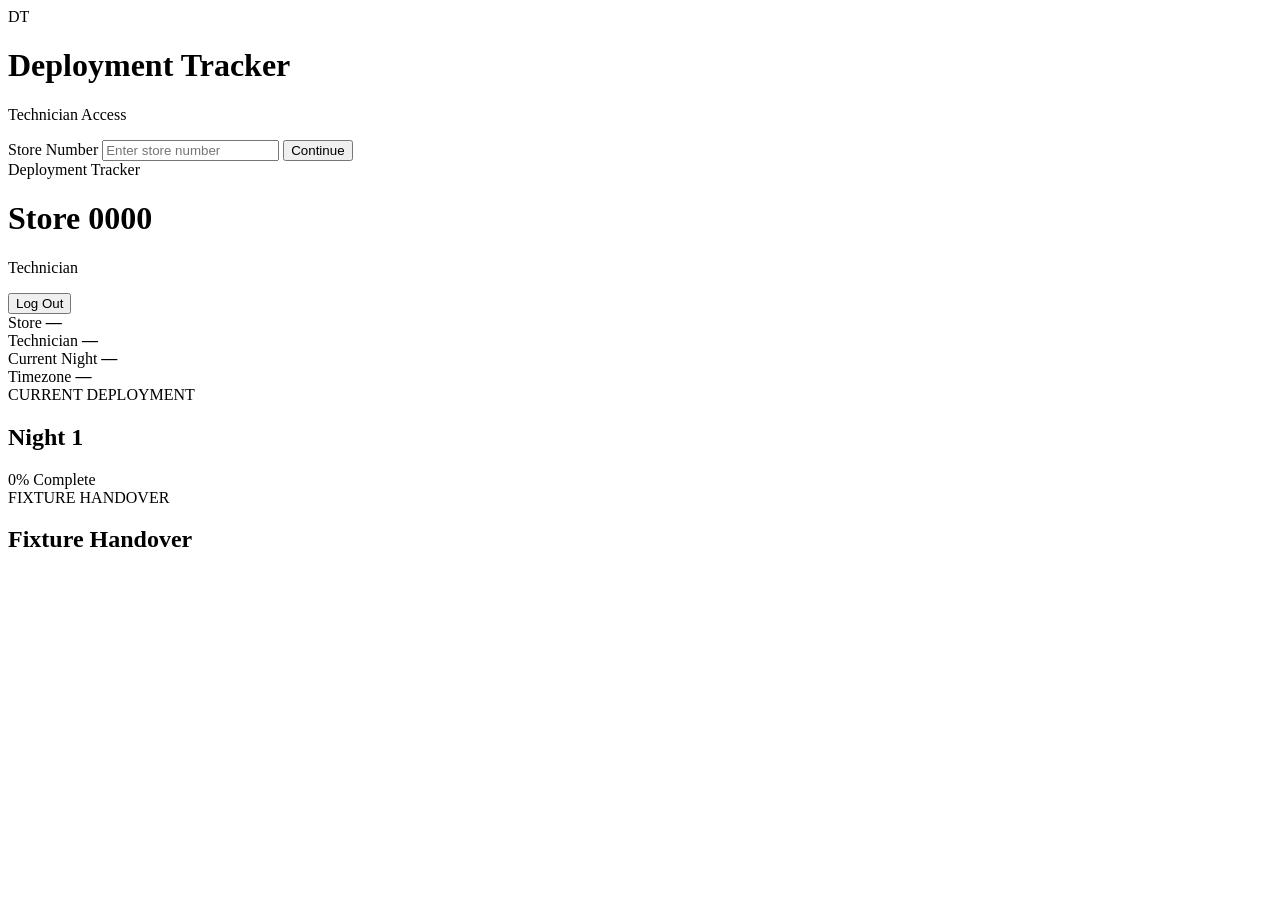
==== tech.html @ e43ecfd1 "Create tech.html" ====
<!DOCTYPE html>
<html lang="en">
<head>
    <meta charset="UTF-8">

    <meta
        name="viewport"
        content="width=device-width, initial-scale=1.0"
    >

    <title>Technician Deployment Tracker</title>

    <link
        rel="stylesheet"
        href="tech-style.css"
    >
</head>

<body>

    <!-- =====================================================
         TECHNICIAN LOGIN
         ===================================================== -->

    <div
        id="loginPage"
        class="page"
    >

        <div class="login-card">

            <div class="login-header">

                <div class="login-icon">
                    DT
                </div>

                <h1>
                    Deployment Tracker
                </h1>

                <p>
                    Technician Access
                </p>

            </div>

            <div class="login-form">

                <label for="storeNumberInput">
                    Store Number
                </label>

                <input
                    type="text"
                    id="storeNumberInput"
                    placeholder="Enter store number"
                    inputmode="numeric"
                    maxlength="4"
                >

                <button
                    type="button"
                    class="primary-button"
                    onclick="technicianLogin()"
                >
                    Continue
                </button>

                <div
                    id="loginMessage"
                    class="login-message"
                ></div>

            </div>

        </div>

    </div>


    <!-- =====================================================
         TECHNICIAN DASHBOARD
         ===================================================== -->

    <div
        id="technicianPage"
        class="page hidden"
    >

        <header class="tech-header">

            <div>

                <div class="header-label">
                    Deployment Tracker
                </div>

                <h1 id="techStoreNumber">
                    Store 0000
                </h1>

                <p id="techName">
                    Technician
                </p>

            </div>

            <button
                type="button"
                class="logout-button"
                onclick="technicianLogout()"
            >
                Log Out
            </button>

        </header>


        <main class="tech-content">

            <!-- =================================================
                 STORE INFORMATION
                 ================================================= -->

            <section class="info-card">

                <div class="info-row">

                    <div>
                        <span class="info-label">
                            Store
                        </span>

                        <strong id="storeInfoNumber">
                            —
                        </strong>
                    </div>

                    <div>
                        <span class="info-label">
                            Technician
                        </span>

                        <strong id="storeInfoTechnician">
                            —
                        </strong>
                    </div>

                </div>

                <div class="info-row">

                    <div>
                        <span class="info-label">
                            Current Night
                        </span>

                        <strong id="storeInfoNight">
                            —
                        </strong>
                    </div>

                    <div>
                        <span class="info-label">
                            Timezone
                        </span>

                        <strong id="storeInfoTimezone">
                            —
                        </strong>
                    </div>

                </div>

            </section>


            <!-- =================================================
                 CURRENT NIGHT SCOPE
                 ================================================= -->

            <section class="scope-card">

                <div class="section-header">

                    <div>

                        <span class="section-label">
                            CURRENT DEPLOYMENT
                        </span>

                        <h2 id="currentNightTitle">
                            Night 1
                        </h2>

                    </div>

                    <span
                        id="nightProgress"
                        class="progress-summary"
                    >
                        0% Complete
                    </span>

                </div>


                <div
                    id="scopeList"
                    class="technician-scope-list"
                >
                </div>

            </section>


            <!-- =================================================
                 FIXTURE HANDOVER
                 ================================================= -->

            <section class="handover-card">

                <div class="section-header">

                    <div>

                        <span class="section-label">
                            FIXTURE HANDOVER
                        </span>

                        <h2>
                            Fixture Handover
                        </h2>

                    </div>

                </div>

                <div
                    id="handoverContent"
                    class="handover-content"
                >
                </div>

            </section>


            <!-- =================================================
                 UPDATE MESSAGE
                 ================================================= -->

            <div
                id="technicianMessage"
                class="technician-message"
            ></div>

        </main>

    </div>


    <script src="tech-script.js"></script>

</body>
</html>
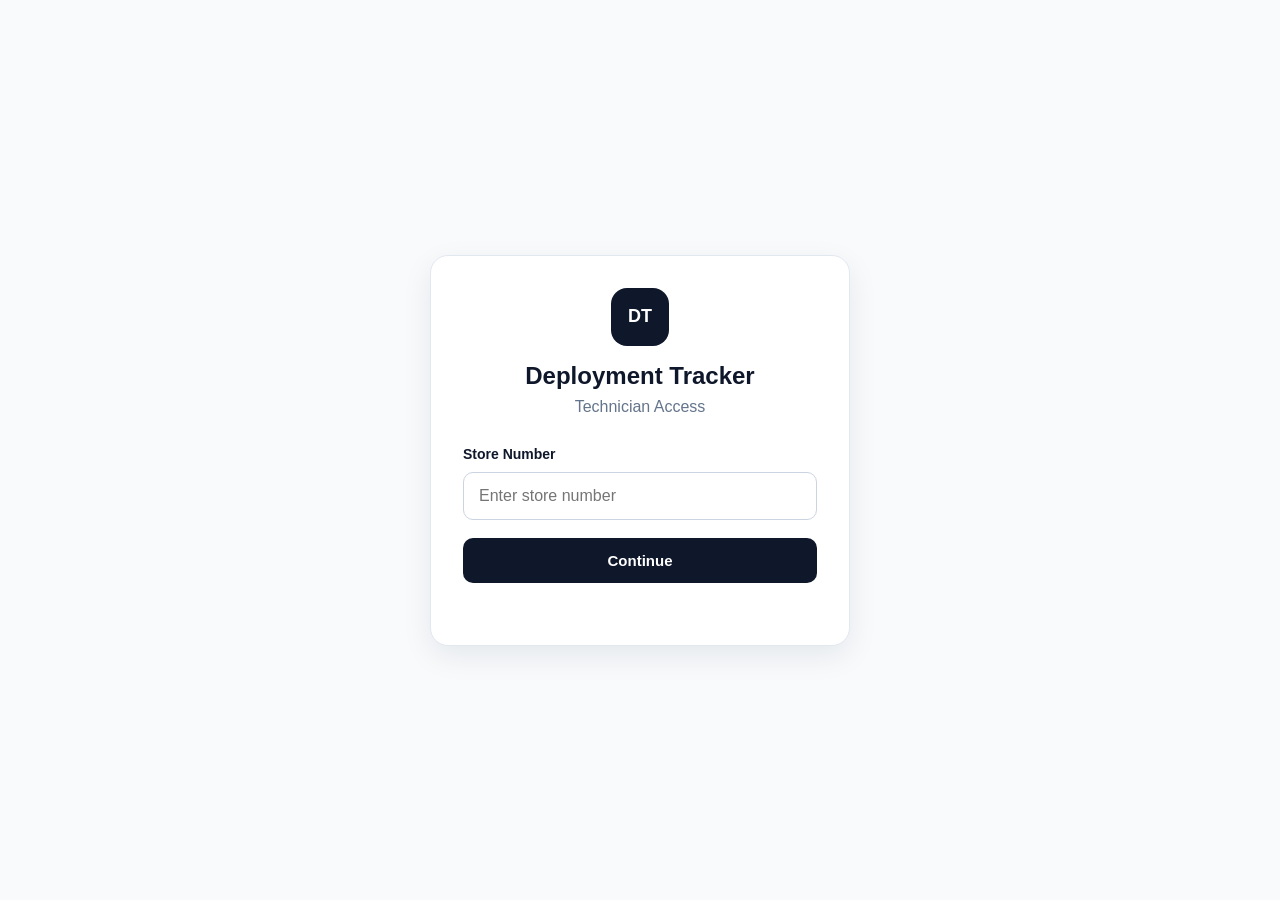
==== commit 03cf9a01: "Update tech.html" ====
--- a/tech.html
+++ b/tech.html
@@ -1,5 +1,6 @@
 <!DOCTYPE html>
 <html lang="en">
+
 <head>
     <meta charset="UTF-8">
 
@@ -87,6 +88,8 @@
         id="technicianPage"
         class="page hidden"
     >
+
+        <!-- HEADER -->
 
         <header class="tech-header">
 
@@ -119,6 +122,7 @@
 
         <main class="tech-content">
 
+
             <!-- =================================================
                  STORE INFORMATION
                  ================================================= -->
@@ -171,6 +175,45 @@
                         </strong>
                     </div>
 
+                </div>
+
+            </section>
+
+
+            <!-- =================================================
+                 EQUIPMENT CHECKLIST
+                 ================================================= -->
+
+            <section class="equipment-card">
+
+                <div class="section-header">
+
+                    <div>
+
+                        <span class="section-label">
+                            STORE EQUIPMENT
+                        </span>
+
+                        <h2>
+                            Equipment Checklist
+                        </h2>
+
+                    </div>
+
+                    <span
+                        id="equipmentSummary"
+                        class="progress-summary"
+                    >
+                        0 of 0 complete
+                    </span>
+
+                </div>
+
+
+                <div
+                    id="equipmentList"
+                    class="equipment-list"
+                >
                 </div>
 
             </section>
@@ -247,7 +290,7 @@
 
 
             <!-- =================================================
-                 UPDATE MESSAGE
+                 MESSAGE
                  ================================================= -->
 
             <div
@@ -255,6 +298,7 @@
                 class="technician-message"
             ></div>
 
+
         </main>
 
     </div>
@@ -263,4 +307,5 @@
     <script src="tech-script.js"></script>
 
 </body>
+
 </html>
--- a/tech-style.css
+++ b/tech-style.css
@@ -0,0 +1,587 @@
+/* ============================================================
+   TECHNICIAN DEPLOYMENT TRACKER
+   ============================================================ */
+
+* {
+    box-sizing: border-box;
+}
+
+body {
+    margin: 0;
+    font-family:
+        -apple-system,
+        BlinkMacSystemFont,
+        "Segoe UI",
+        sans-serif;
+
+    background: #f8fafc;
+    color: #0f172a;
+}
+
+
+/* ============================================================
+   GENERAL
+   ============================================================ */
+
+.hidden {
+    display: none !important;
+}
+
+.page {
+    min-height: 100vh;
+}
+
+
+/* ============================================================
+   LOGIN
+   ============================================================ */
+
+#loginPage {
+    display: flex;
+    align-items: center;
+    justify-content: center;
+
+    padding: 24px;
+}
+
+.login-card {
+    width: 100%;
+    max-width: 420px;
+
+    background: white;
+
+    border: 1px solid #e2e8f0;
+    border-radius: 18px;
+
+    padding: 32px;
+
+    box-shadow:
+        0 10px 30px rgba(15, 23, 42, 0.08);
+}
+
+.login-header {
+    text-align: center;
+    margin-bottom: 30px;
+}
+
+.login-icon {
+    width: 58px;
+    height: 58px;
+
+    margin: 0 auto 16px;
+
+    display: flex;
+    align-items: center;
+    justify-content: center;
+
+    border-radius: 16px;
+
+    background: #0f172a;
+    color: white;
+
+    font-weight: 700;
+    font-size: 18px;
+}
+
+.login-header h1 {
+    margin: 0;
+
+    font-size: 24px;
+}
+
+.login-header p {
+    margin: 8px 0 0;
+
+    color: #64748b;
+}
+
+
+.login-form {
+    display: flex;
+    flex-direction: column;
+
+    gap: 10px;
+}
+
+.login-form label {
+    font-size: 14px;
+    font-weight: 600;
+}
+
+.login-form input {
+    width: 100%;
+
+    padding: 14px 15px;
+
+    border: 1px solid #cbd5e1;
+    border-radius: 10px;
+
+    font-size: 16px;
+
+    outline: none;
+}
+
+.login-form input:focus {
+    border-color: #64748b;
+}
+
+
+.primary-button {
+    margin-top: 8px;
+
+    width: 100%;
+
+    padding: 14px;
+
+    border: none;
+    border-radius: 10px;
+
+    background: #0f172a;
+    color: white;
+
+    font-size: 15px;
+    font-weight: 600;
+
+    cursor: pointer;
+}
+
+.primary-button:active {
+    transform: translateY(1px);
+}
+
+.login-message {
+    min-height: 20px;
+
+    text-align: center;
+
+    font-size: 13px;
+    color: #b91c1c;
+}
+
+
+/* ============================================================
+   TECHNICIAN HEADER
+   ============================================================ */
+
+.tech-header {
+    background: white;
+
+    border-bottom: 1px solid #e2e8f0;
+
+    padding:
+        20px
+        max(20px, calc((100vw - 1000px) / 2));
+
+    display: flex;
+    justify-content: space-between;
+    align-items: center;
+
+    gap: 20px;
+}
+
+.header-label {
+    color: #64748b;
+
+    font-size: 12px;
+    font-weight: 700;
+
+    text-transform: uppercase;
+    letter-spacing: 0.08em;
+}
+
+.tech-header h1 {
+    margin: 4px 0 2px;
+
+    font-size: 26px;
+}
+
+.tech-header p {
+    margin: 0;
+
+    color: #64748b;
+
+    font-size: 14px;
+}
+
+.logout-button {
+    padding: 9px 14px;
+
+    border: 1px solid #cbd5e1;
+    border-radius: 8px;
+
+    background: white;
+    color: #334155;
+
+    cursor: pointer;
+}
+
+
+/* ============================================================
+   CONTENT
+   ============================================================ */
+
+.tech-content {
+    width: 100%;
+    max-width: 1000px;
+
+    margin: 0 auto;
+
+    padding: 24px 20px 50px;
+
+    display: flex;
+    flex-direction: column;
+
+    gap: 18px;
+}
+
+
+/* ============================================================
+   CARDS
+   ============================================================ */
+
+.info-card,
+.scope-card,
+.handover-card {
+    background: white;
+
+    border: 1px solid #e2e8f0;
+    border-radius: 14px;
+
+    padding: 20px;
+}
+
+
+/* ============================================================
+   STORE INFO
+   ============================================================ */
+
+.info-row {
+    display: grid;
+
+    grid-template-columns:
+        repeat(2, minmax(0, 1fr));
+
+    gap: 20px;
+
+    padding: 8px 0;
+}
+
+.info-label {
+    display: block;
+
+    margin-bottom: 4px;
+
+    color: #64748b;
+
+    font-size: 12px;
+}
+
+.info-row strong {
+    font-size: 15px;
+}
+
+
+/* ============================================================
+   SECTION HEADER
+   ============================================================ */
+
+.section-header {
+    display: flex;
+
+    justify-content: space-between;
+    align-items: center;
+
+    gap: 15px;
+
+    margin-bottom: 18px;
+}
+
+.section-label {
+    display: block;
+
+    color: #64748b;
+
+    font-size: 11px;
+    font-weight: 700;
+
+    letter-spacing: 0.08em;
+}
+
+.section-header h2 {
+    margin: 4px 0 0;
+
+    font-size: 20px;
+}
+
+.progress-summary {
+    font-size: 13px;
+    font-weight: 600;
+
+    color: #475569;
+}
+
+
+/* ============================================================
+   SCOPE LIST
+   ============================================================ */
+
+.technician-scope-list {
+    display: flex;
+    flex-direction: column;
+
+    gap: 10px;
+}
+
+.scope-item {
+    border: 1px solid #e2e8f0;
+
+    border-radius: 11px;
+
+    padding: 15px;
+}
+
+.scope-top {
+    display: flex;
+
+    justify-content: space-between;
+    align-items: center;
+
+    gap: 12px;
+}
+
+.scope-description {
+    font-size: 15px;
+    font-weight: 600;
+
+    line-height: 1.4;
+}
+
+.scope-status {
+    flex-shrink: 0;
+
+    padding: 5px 9px;
+
+    border-radius: 999px;
+
+    font-size: 11px;
+    font-weight: 700;
+}
+
+.scope-status.not-started {
+    background: #f1f5f9;
+    color: #475569;
+}
+
+.scope-status.in-progress {
+    background: #fef3c7;
+    color: #92400e;
+}
+
+.scope-status.completed {
+    background: #dcfce7;
+    color: #166534;
+}
+
+.scope-status.pending {
+    background: #fef3c7;
+    color: #92400e;
+}
+
+
+/* ============================================================
+   PROGRESS CONTROLS
+   ============================================================ */
+
+.scope-controls {
+    display: flex;
+
+    gap: 8px;
+
+    margin-top: 14px;
+}
+
+.scope-progress-button {
+    flex: 1;
+
+    padding: 9px 10px;
+
+    border: 1px solid #cbd5e1;
+    border-radius: 8px;
+
+    background: white;
+    color: #334155;
+
+    font-size: 13px;
+    font-weight: 600;
+
+    cursor: pointer;
+}
+
+.scope-progress-button.active {
+    background: #0f172a;
+    color: white;
+
+    border-color: #0f172a;
+}
+
+
+/* ============================================================
+   HANDOVER
+   ============================================================ */
+
+.handover-content {
+    display: flex;
+    flex-direction: column;
+
+    gap: 12px;
+}
+
+.handover-confirmed {
+    padding: 14px;
+
+    border-radius: 10px;
+
+    background: #f0fdf4;
+
+    color: #166534;
+
+    font-size: 14px;
+    font-weight: 600;
+}
+
+.handover-row {
+    display: flex;
+
+    align-items: end;
+
+    gap: 10px;
+}
+
+.handover-input-group {
+    flex: 1;
+
+    display: flex;
+    flex-direction: column;
+
+    gap: 6px;
+}
+
+.handover-input-group label {
+    color: #64748b;
+
+    font-size: 12px;
+}
+
+.handover-input-group input {
+    width: 100%;
+
+    padding: 11px;
+
+    border: 1px solid #cbd5e1;
+    border-radius: 8px;
+
+    font-size: 15px;
+}
+
+.handover-save {
+    padding: 11px 16px;
+
+    border: none;
+    border-radius: 8px;
+
+    background: #0f172a;
+    color: white;
+
+    font-weight: 600;
+
+    cursor: pointer;
+}
+
+
+/* ============================================================
+   MESSAGES
+   ============================================================ */
+
+.technician-message {
+    min-height: 20px;
+
+    text-align: center;
+
+    font-size: 13px;
+    font-weight: 600;
+}
+
+
+/* ============================================================
+   EMPTY STATE
+   ============================================================ */
+
+.empty-scope {
+    padding: 20px;
+
+    text-align: center;
+
+    color: #94a3b8;
+
+    font-size: 14px;
+}
+
+
+/* ============================================================
+   MOBILE
+   ============================================================ */
+
+@media (max-width: 600px) {
+
+    .login-card {
+        padding: 24px;
+    }
+
+    .tech-header {
+        padding: 18px;
+    }
+
+    .tech-header h1 {
+        font-size: 22px;
+    }
+
+    .tech-content {
+        padding:
+            18px
+            14px
+            40px;
+    }
+
+    .info-row {
+        grid-template-columns: 1fr;
+
+        gap: 12px;
+    }
+
+    .section-header {
+        align-items: flex-start;
+
+        flex-direction: column;
+    }
+
+    .scope-top {
+        align-items: flex-start;
+
+        flex-direction: column;
+    }
+
+    .scope-controls {
+        flex-direction: column;
+    }
+
+    .handover-row {
+        flex-direction: column;
+
+        align-items: stretch;
+    }
+
+    .handover-save {
+        width: 100%;
+    }
+
+}
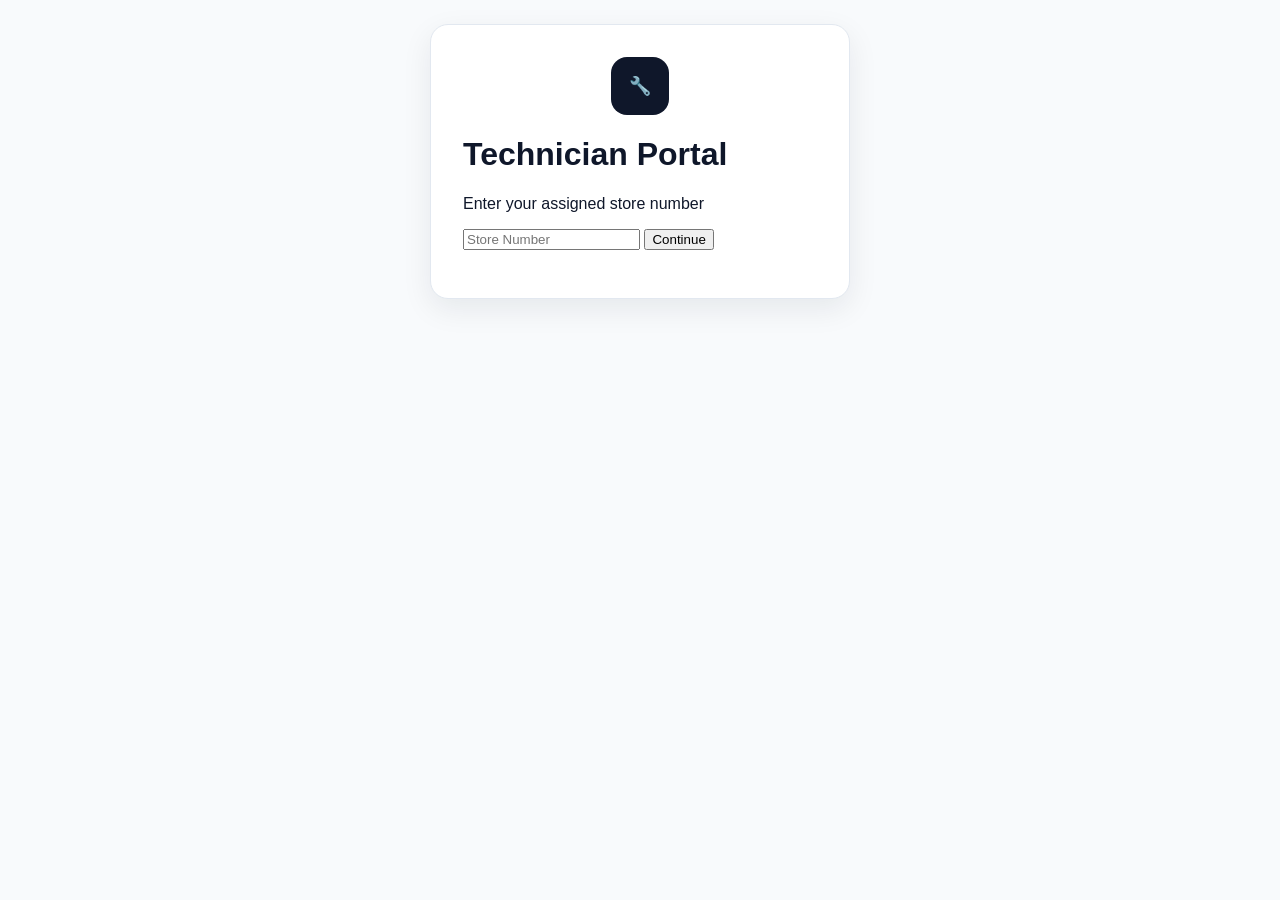
==== commit 03e22573: "Update tech.html" ====
--- a/tech.html
+++ b/tech.html
@@ -1,311 +1,220 @@
 <!DOCTYPE html>
 <html lang="en">
-
 <head>
     <meta charset="UTF-8">
-
-    <meta
-        name="viewport"
-        content="width=device-width, initial-scale=1.0"
-    >
-
-    <title>Technician Deployment Tracker</title>
-
-    <link
-        rel="stylesheet"
-        href="tech-style.css"
-    >
+    <meta name="viewport" content="width=device-width, initial-scale=1.0">
+
+    <title>Deployment Tracker - Technician</title>
+
+    <link rel="stylesheet" href="tech-style.css">
 </head>
 
 <body>
 
-    <!-- =====================================================
-         TECHNICIAN LOGIN
-         ===================================================== -->
-
-    <div
-        id="loginPage"
-        class="page"
-    >
+    <!-- =========================
+         LOGIN
+         ========================= -->
+    <div id="loginPage" class="login-page">
 
         <div class="login-card">
-
-            <div class="login-header">
-
-                <div class="login-icon">
-                    DT
-                </div>
+            <div class="login-icon">🔧</div>
+
+            <h1>Technician Portal</h1>
+            <p>Enter your assigned store number</p>
+
+            <input
+                type="text"
+                id="storeLoginInput"
+                placeholder="Store Number"
+                maxlength="4"
+            >
+
+            <button onclick="loginTechnician()">
+                Continue
+            </button>
+
+            <p id="loginError" class="login-error"></p>
+        </div>
+
+    </div>
+
+
+    <!-- =========================
+         TECHNICIAN DASHBOARD
+         ========================= -->
+    <div id="dashboardPage" class="dashboard-page hidden">
+
+        <!-- Header -->
+        <header class="tech-header">
+
+            <div>
+                <div class="portal-label">TECHNICIAN PORTAL</div>
 
                 <h1>
-                    Deployment Tracker
+                    Store <span id="storeNumber"></span>
                 </h1>
 
-                <p>
-                    Technician Access
-                </p>
-
+                <p id="technicianName"></p>
             </div>
 
-            <div class="login-form">
-
-                <label for="storeNumberInput">
-                    Store Number
-                </label>
-
-                <input
-                    type="text"
-                    id="storeNumberInput"
-                    placeholder="Enter store number"
-                    inputmode="numeric"
-                    maxlength="4"
-                >
-
-                <button
-                    type="button"
-                    class="primary-button"
-                    onclick="technicianLogin()"
-                >
-                    Continue
-                </button>
-
-                <div
-                    id="loginMessage"
-                    class="login-message"
-                ></div>
-
-            </div>
-
-        </div>
+            <button class="logout-btn" onclick="logoutTechnician()">
+                Logout
+            </button>
+
+        </header>
+
+
+        <main class="tech-container">
+
+            <!-- =========================
+                 STORE STATUS
+                 ========================= -->
+            <section class="store-status-card">
+
+                <div class="status-item">
+                    <span>Current Night</span>
+                    <strong id="currentNight"></strong>
+                </div>
+
+                <div class="status-item">
+                    <span>Timezone</span>
+                    <strong id="storeTimezone"></strong>
+                </div>
+
+                <div class="status-item">
+                    <span>Check-in</span>
+                    <button
+                        id="checkInButton"
+                        class="checkin-btn"
+                        onclick="checkInTechnician()"
+                    >
+                        Check In
+                    </button>
+                </div>
+
+            </section>
+
+
+            <!-- =========================
+                 EQUIPMENT CHECKLIST
+                 ========================= -->
+            <section class="equipment-section">
+
+                <div class="section-header compact-header">
+
+                    <div>
+                        <h2>📦 Equipment Checklist</h2>
+                        <p>Verify the equipment received at the store.</p>
+                    </div>
+
+                    <div
+                        id="equipmentProgress"
+                        class="equipment-progress"
+                    >
+                        0 of 8 complete
+                    </div>
+
+                </div>
+
+
+                <div class="equipment-table-wrapper">
+
+                    <table class="equipment-table">
+
+                        <thead>
+                            <tr>
+                                <th>Equipment</th>
+                                <th>Qty</th>
+                                <th>Tracking ID</th>
+                                <th>Status</th>
+                            </tr>
+                        </thead>
+
+                        <tbody id="equipmentList">
+                            <!-- Generated by tech-script.js -->
+                        </tbody>
+
+                    </table>
+
+                </div>
+
+            </section>
+
+
+            <!-- =========================
+                 CURRENT NIGHT SCOPE
+                 ========================= -->
+            <section class="scope-section">
+
+                <div class="section-header">
+
+                    <div>
+                        <h2>🌙 Current Night Scope</h2>
+
+                        <p>
+                            Update the progress of your assigned tasks.
+                        </p>
+                    </div>
+
+                </div>
+
+                <div id="scopeList" class="scope-list">
+                    <!-- Generated by tech-script.js -->
+                </div>
+
+            </section>
+
+
+            <!-- =========================
+                 FIXTURE HANDOVER
+                 ========================= -->
+            <section class="fixture-section">
+
+                <div class="section-header">
+
+                    <div>
+                        <h2>📦 Fixture Handover</h2>
+
+                        <p>
+                            Confirm once the fixture handover has been completed.
+                        </p>
+                    </div>
+
+                </div>
+
+                <div class="fixture-card">
+
+                    <div class="fixture-status">
+                        <span>Status</span>
+
+                        <strong id="fixtureStatus">
+                            Not Confirmed
+                        </strong>
+                    </div>
+
+                    <div
+                        id="fixtureTime"
+                        class="fixture-time"
+                    ></div>
+
+                    <button
+                        id="fixtureButton"
+                        class="fixture-btn"
+                        onclick="confirmFixtureHandover()"
+                    >
+                        Confirm Fixture Handover
+                    </button>
+
+                </div>
+
+            </section>
+
+        </main>
 
     </div>
 
 
-    <!-- =====================================================
-         TECHNICIAN DASHBOARD
-         ===================================================== -->
-
-    <div
-        id="technicianPage"
-        class="page hidden"
-    >
-
-        <!-- HEADER -->
-
-        <header class="tech-header">
-
-            <div>
-
-                <div class="header-label">
-                    Deployment Tracker
-                </div>
-
-                <h1 id="techStoreNumber">
-                    Store 0000
-                </h1>
-
-                <p id="techName">
-                    Technician
-                </p>
-
-            </div>
-
-            <button
-                type="button"
-                class="logout-button"
-                onclick="technicianLogout()"
-            >
-                Log Out
-            </button>
-
-        </header>
-
-
-        <main class="tech-content">
-
-
-            <!-- =================================================
-                 STORE INFORMATION
-                 ================================================= -->
-
-            <section class="info-card">
-
-                <div class="info-row">
-
-                    <div>
-                        <span class="info-label">
-                            Store
-                        </span>
-
-                        <strong id="storeInfoNumber">
-                            —
-                        </strong>
-                    </div>
-
-                    <div>
-                        <span class="info-label">
-                            Technician
-                        </span>
-
-                        <strong id="storeInfoTechnician">
-                            —
-                        </strong>
-                    </div>
-
-                </div>
-
-                <div class="info-row">
-
-                    <div>
-                        <span class="info-label">
-                            Current Night
-                        </span>
-
-                        <strong id="storeInfoNight">
-                            —
-                        </strong>
-                    </div>
-
-                    <div>
-                        <span class="info-label">
-                            Timezone
-                        </span>
-
-                        <strong id="storeInfoTimezone">
-                            —
-                        </strong>
-                    </div>
-
-                </div>
-
-            </section>
-
-
-            <!-- =================================================
-                 EQUIPMENT CHECKLIST
-                 ================================================= -->
-
-            <section class="equipment-card">
-
-                <div class="section-header">
-
-                    <div>
-
-                        <span class="section-label">
-                            STORE EQUIPMENT
-                        </span>
-
-                        <h2>
-                            Equipment Checklist
-                        </h2>
-
-                    </div>
-
-                    <span
-                        id="equipmentSummary"
-                        class="progress-summary"
-                    >
-                        0 of 0 complete
-                    </span>
-
-                </div>
-
-
-                <div
-                    id="equipmentList"
-                    class="equipment-list"
-                >
-                </div>
-
-            </section>
-
-
-            <!-- =================================================
-                 CURRENT NIGHT SCOPE
-                 ================================================= -->
-
-            <section class="scope-card">
-
-                <div class="section-header">
-
-                    <div>
-
-                        <span class="section-label">
-                            CURRENT DEPLOYMENT
-                        </span>
-
-                        <h2 id="currentNightTitle">
-                            Night 1
-                        </h2>
-
-                    </div>
-
-                    <span
-                        id="nightProgress"
-                        class="progress-summary"
-                    >
-                        0% Complete
-                    </span>
-
-                </div>
-
-
-                <div
-                    id="scopeList"
-                    class="technician-scope-list"
-                >
-                </div>
-
-            </section>
-
-
-            <!-- =================================================
-                 FIXTURE HANDOVER
-                 ================================================= -->
-
-            <section class="handover-card">
-
-                <div class="section-header">
-
-                    <div>
-
-                        <span class="section-label">
-                            FIXTURE HANDOVER
-                        </span>
-
-                        <h2>
-                            Fixture Handover
-                        </h2>
-
-                    </div>
-
-                </div>
-
-                <div
-                    id="handoverContent"
-                    class="handover-content"
-                >
-                </div>
-
-            </section>
-
-
-            <!-- =================================================
-                 MESSAGE
-                 ================================================= -->
-
-            <div
-                id="technicianMessage"
-                class="technician-message"
-            ></div>
-
-
-        </main>
-
-    </div>
-
-
     <script src="tech-script.js"></script>
 
 </body>
-
 </html>
--- a/tech-style.css
+++ b/tech-style.css
@@ -8,6 +8,7 @@
 
 body {
     margin: 0;
+
     font-family:
         -apple-system,
         BlinkMacSystemFont,
@@ -38,6 +39,7 @@
 
 #loginPage {
     display: flex;
+
     align-items: center;
     justify-content: center;
 
@@ -61,6 +63,7 @@
 
 .login-header {
     text-align: center;
+
     margin-bottom: 30px;
 }
 
@@ -155,12 +158,13 @@
     text-align: center;
 
     font-size: 13px;
+
     color: #b91c1c;
 }
 
 
 /* ============================================================
-   TECHNICIAN HEADER
+   HEADER
    ============================================================ */
 
 .tech-header {
@@ -173,6 +177,7 @@
         max(20px, calc((100vw - 1000px) / 2));
 
     display: flex;
+
     justify-content: space-between;
     align-items: center;
 
@@ -240,6 +245,7 @@
    ============================================================ */
 
 .info-card,
+.equipment-card,
 .scope-card,
 .handover-card {
     background: white;
@@ -252,7 +258,7 @@
 
 
 /* ============================================================
-   STORE INFO
+   STORE INFORMATION
    ============================================================ */
 
 .info-row {
@@ -318,6 +324,140 @@
     font-weight: 600;
 
     color: #475569;
+}
+
+
+/* ============================================================
+   EQUIPMENT CHECKLIST
+   ============================================================ */
+
+.equipment-list {
+    display: flex;
+    flex-direction: column;
+
+    gap: 10px;
+}
+
+.equipment-item {
+    border: 1px solid #e2e8f0;
+
+    border-radius: 11px;
+
+    padding: 14px;
+}
+
+.equipment-main {
+    display: flex;
+
+    justify-content: space-between;
+    align-items: center;
+
+    gap: 12px;
+}
+
+.equipment-name {
+    font-size: 15px;
+    font-weight: 600;
+}
+
+.equipment-status {
+    flex-shrink: 0;
+
+    padding: 6px 9px;
+
+    border-radius: 999px;
+
+    border: 1px solid #cbd5e1;
+
+    background: white;
+
+    font-size: 12px;
+    font-weight: 600;
+
+    cursor: pointer;
+}
+
+.equipment-status.complete {
+    border-color: #bbf7d0;
+
+    background: #f0fdf4;
+
+    color: #166534;
+}
+
+.equipment-status.missing {
+    border-color: #fecaca;
+
+    background: #fef2f2;
+
+    color: #b91c1c;
+}
+
+.equipment-status.incomplete {
+    border-color: #fde68a;
+
+    background: #fffbeb;
+
+    color: #92400e;
+}
+
+
+/* ============================================================
+   EQUIPMENT STATUS SELECT
+   ============================================================ */
+
+.equipment-select {
+    width: 100%;
+
+    margin-top: 10px;
+
+    padding: 10px;
+
+    border: 1px solid #cbd5e1;
+    border-radius: 8px;
+
+    background: white;
+
+    font-size: 14px;
+}
+
+
+/* ============================================================
+   ADD NOTE
+   ============================================================ */
+
+.equipment-note-button,
+.scope-note-button {
+    margin-top: 10px;
+
+    padding: 7px 10px;
+
+    border: 1px solid #cbd5e1;
+    border-radius: 7px;
+
+    background: white;
+    color: #475569;
+
+    font-size: 12px;
+    font-weight: 600;
+
+    cursor: pointer;
+}
+
+.equipment-note {
+    margin-top: 9px;
+
+    padding: 10px;
+
+    border-radius: 8px;
+
+    background: #f8fafc;
+
+    color: #475569;
+
+    font-size: 13px;
+
+    line-height: 1.4;
 }
 
 
@@ -382,14 +522,9 @@
     color: #166534;
 }
 
-.scope-status.pending {
-    background: #fef3c7;
-    color: #92400e;
-}
-
-
-/* ============================================================
-   PROGRESS CONTROLS
+
+/* ============================================================
+   SCOPE CONTROLS
    ============================================================ */
 
 .scope-controls {
@@ -431,6 +566,7 @@
 
 .handover-content {
     display: flex;
+
     flex-direction: column;
 
     gap: 12px;
@@ -499,7 +635,7 @@
 
 
 /* ============================================================
-   MESSAGES
+   MESSAGE
    ============================================================ */
 
 .technician-message {
@@ -516,7 +652,8 @@
    EMPTY STATE
    ============================================================ */
 
-.empty-scope {
+.empty-scope,
+.empty-equipment {
     padding: 20px;
 
     text-align: center;
@@ -564,12 +701,17 @@
         flex-direction: column;
     }
 
+    .equipment-main,
     .scope-top {
         align-items: flex-start;
 
         flex-direction: column;
     }
 
+    .equipment-status {
+        width: 100%;
+    }
+
     .scope-controls {
         flex-direction: column;
     }
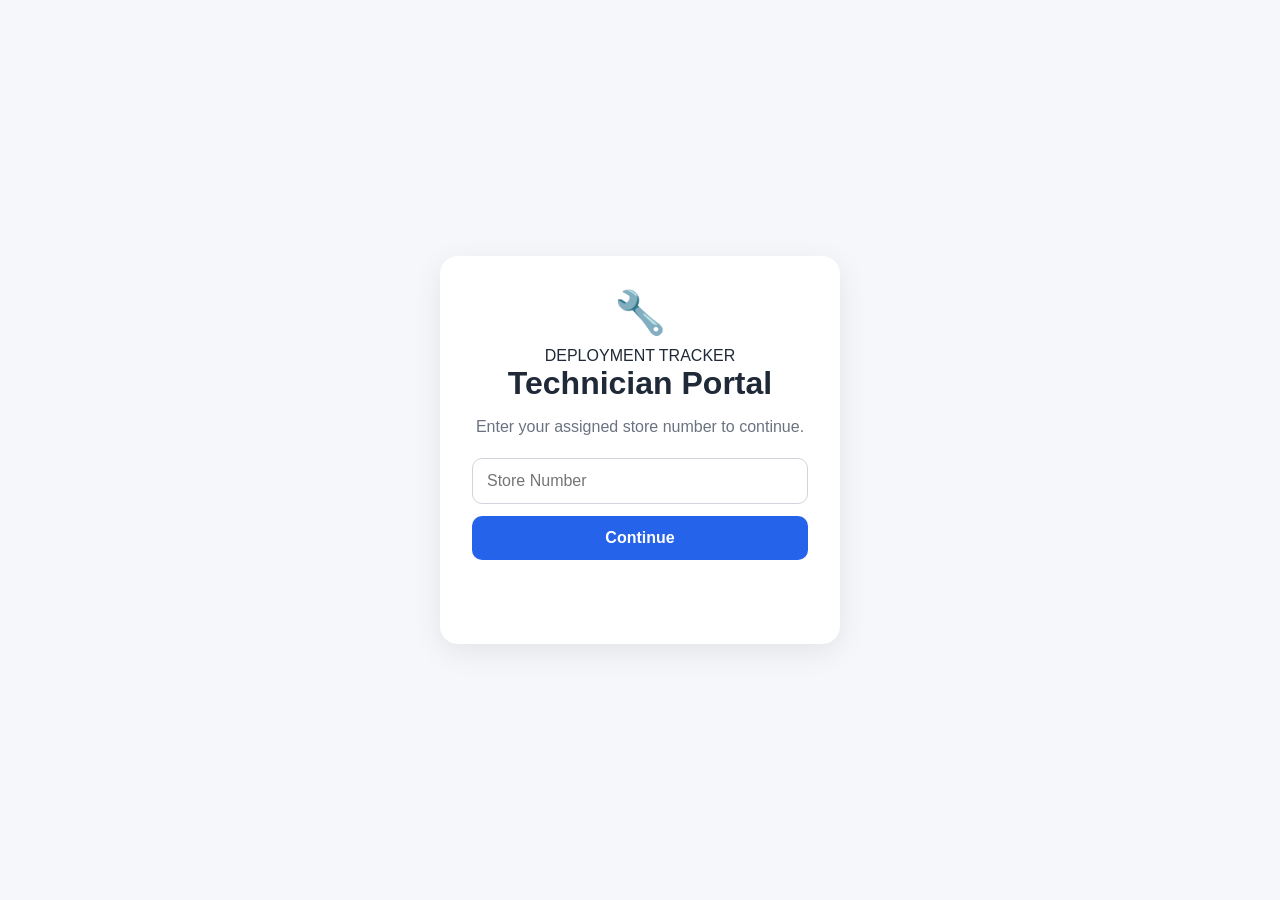
==== commit b553c2cc: "Update tech.html" ====
--- a/tech.html
+++ b/tech.html
@@ -4,7 +4,7 @@
     <meta charset="UTF-8">
     <meta name="viewport" content="width=device-width, initial-scale=1.0">
 
-    <title>Deployment Tracker - Technician</title>
+    <title>Technician Portal | Deployment Tracker</title>
 
     <link rel="stylesheet" href="tech-style.css">
 </head>
@@ -12,21 +12,30 @@
 <body>
 
     <!-- =========================
-         LOGIN
+         TECHNICIAN LOGIN
          ========================= -->
     <div id="loginPage" class="login-page">
 
         <div class="login-card">
+
             <div class="login-icon">🔧</div>
 
+            <div class="login-label">
+                DEPLOYMENT TRACKER
+            </div>
+
             <h1>Technician Portal</h1>
-            <p>Enter your assigned store number</p>
+
+            <p>
+                Enter your assigned store number to continue.
+            </p>
 
             <input
                 type="text"
                 id="storeLoginInput"
                 placeholder="Store Number"
                 maxlength="4"
+                inputmode="numeric"
             >
 
             <button onclick="loginTechnician()">
@@ -34,6 +43,7 @@
             </button>
 
             <p id="loginError" class="login-error"></p>
+
         </div>
 
     </div>
@@ -44,11 +54,13 @@
          ========================= -->
     <div id="dashboardPage" class="dashboard-page hidden">
 
-        <!-- Header -->
+        <!-- HEADER -->
         <header class="tech-header">
 
             <div>
-                <div class="portal-label">TECHNICIAN PORTAL</div>
+                <div class="portal-label">
+                    TECHNICIAN PORTAL
+                </div>
 
                 <h1>
                     Store <span id="storeNumber"></span>
@@ -57,7 +69,10 @@
                 <p id="technicianName"></p>
             </div>
 
-            <button class="logout-btn" onclick="logoutTechnician()">
+            <button
+                class="logout-btn"
+                onclick="logoutTechnician()"
+            >
                 Logout
             </button>
 
@@ -67,7 +82,7 @@
         <main class="tech-container">
 
             <!-- =========================
-                 STORE STATUS
+                 STORE INFORMATION
                  ========================= -->
             <section class="store-status-card">
 
@@ -81,17 +96,6 @@
                     <strong id="storeTimezone"></strong>
                 </div>
 
-                <div class="status-item">
-                    <span>Check-in</span>
-                    <button
-                        id="checkInButton"
-                        class="checkin-btn"
-                        onclick="checkInTechnician()"
-                    >
-                        Check In
-                    </button>
-                </div>
-
             </section>
 
 
@@ -104,14 +108,17 @@
 
                     <div>
                         <h2>📦 Equipment Checklist</h2>
-                        <p>Verify the equipment received at the store.</p>
+
+                        <p>
+                            Verify the equipment received at the store.
+                        </p>
                     </div>
 
                     <div
                         id="equipmentProgress"
                         class="equipment-progress"
                     >
-                        0 of 8 complete
+                        0 of 0 complete
                     </div>
 
                 </div>
@@ -131,7 +138,6 @@
                         </thead>
 
                         <tbody id="equipmentList">
-                            <!-- Generated by tech-script.js -->
                         </tbody>
 
                     </table>
@@ -149,7 +155,10 @@
                 <div class="section-header">
 
                     <div>
-                        <h2>🌙 Current Night Scope</h2>
+                        <h2>
+                            🌙 Current Night Scope —
+                            <span id="scopeNight"></span>
+                        </h2>
 
                         <p>
                             Update the progress of your assigned tasks.
@@ -158,8 +167,10 @@
 
                 </div>
 
-                <div id="scopeList" class="scope-list">
-                    <!-- Generated by tech-script.js -->
+                <div
+                    id="scopeList"
+                    class="scope-list"
+                >
                 </div>
 
             </section>
@@ -176,34 +187,45 @@
                         <h2>📦 Fixture Handover</h2>
 
                         <p>
-                            Confirm once the fixture handover has been completed.
+                            Enter the handover time and confirm once completed.
                         </p>
                     </div>
 
                 </div>
 
+
                 <div class="fixture-card">
 
-                    <div class="fixture-status">
-                        <span>Status</span>
-
-                        <strong id="fixtureStatus">
-                            Not Confirmed
-                        </strong>
-                    </div>
+                    <div class="fixture-input-row">
+
+                        <div class="fixture-time-input">
+
+                            <label for="fixtureHandoverTime">
+                                Handover Time
+                            </label>
+
+                            <input
+                                type="time"
+                                id="fixtureHandoverTime"
+                            >
+
+                        </div>
+
+                        <button
+                            id="fixtureButton"
+                            class="fixture-btn"
+                            onclick="confirmFixtureHandover()"
+                        >
+                            Confirm Fixture Handover
+                        </button>
+
+                    </div>
+
 
                     <div
-                        id="fixtureTime"
-                        class="fixture-time"
+                        id="fixtureConfirmation"
+                        class="fixture-confirmation"
                     ></div>
-
-                    <button
-                        id="fixtureButton"
-                        class="fixture-btn"
-                        onclick="confirmFixtureHandover()"
-                    >
-                        Confirm Fixture Handover
-                    </button>
 
                 </div>
 
--- a/tech-style.css
+++ b/tech-style.css
@@ -1,6 +1,6 @@
-/* ============================================================
-   TECHNICIAN DEPLOYMENT TRACKER
-   ============================================================ */
+/* =========================================================
+   TECHNICIAN PORTAL
+   ========================================================= */
 
 * {
     box-sizing: border-box;
@@ -8,722 +8,720 @@
 
 body {
     margin: 0;
-
-    font-family:
-        -apple-system,
-        BlinkMacSystemFont,
-        "Segoe UI",
-        sans-serif;
-
-    background: #f8fafc;
-    color: #0f172a;
-}
-
-
-/* ============================================================
+    font-family: -apple-system, BlinkMacSystemFont, "Segoe UI",
+        Roboto, Helvetica, Arial, sans-serif;
+
+    background: #f5f7fa;
+    color: #1f2937;
+}
+
+
+/* =========================================================
    GENERAL
-   ============================================================ */
+   ========================================================= */
 
 .hidden {
     display: none !important;
 }
 
-.page {
+button,
+input,
+select {
+    font: inherit;
+}
+
+
+/* =========================================================
+   LOGIN
+   ========================================================= */
+
+.login-page {
     min-height: 100vh;
-}
-
-
-/* ============================================================
-   LOGIN
-   ============================================================ */
-
-#loginPage {
-    display: flex;
-
-    align-items: center;
-    justify-content: center;
-
-    padding: 24px;
-}
-
-.login-card {
-    width: 100%;
-    max-width: 420px;
-
-    background: white;
-
-    border: 1px solid #e2e8f0;
-    border-radius: 18px;
-
-    padding: 32px;
-
-    box-shadow:
-        0 10px 30px rgba(15, 23, 42, 0.08);
-}
-
-.login-header {
-    text-align: center;
-
-    margin-bottom: 30px;
-}
-
-.login-icon {
-    width: 58px;
-    height: 58px;
-
-    margin: 0 auto 16px;
 
     display: flex;
     align-items: center;
     justify-content: center;
 
-    border-radius: 16px;
-
-    background: #0f172a;
-    color: white;
-
-    font-weight: 700;
-    font-size: 18px;
-}
-
-.login-header h1 {
-    margin: 0;
-
-    font-size: 24px;
-}
-
-.login-header p {
-    margin: 8px 0 0;
-
-    color: #64748b;
-}
-
-
-.login-form {
-    display: flex;
-    flex-direction: column;
-
-    gap: 10px;
-}
-
-.login-form label {
-    font-size: 14px;
-    font-weight: 600;
-}
-
-.login-form input {
+    padding: 20px;
+}
+
+.login-card {
     width: 100%;
-
-    padding: 14px 15px;
-
-    border: 1px solid #cbd5e1;
+    max-width: 400px;
+
+    background: white;
+
+    border-radius: 18px;
+
+    padding: 32px;
+
+    box-shadow: 0 8px 30px rgba(0, 0, 0, 0.08);
+
+    text-align: center;
+}
+
+.login-icon {
+    font-size: 42px;
+    margin-bottom: 10px;
+}
+
+.login-card h1 {
+    margin: 0 0 8px;
+}
+
+.login-card p {
+    color: #6b7280;
+    margin-bottom: 22px;
+}
+
+.login-card input {
+    width: 100%;
+
+    padding: 13px 14px;
+
+    border: 1px solid #d1d5db;
     border-radius: 10px;
 
-    font-size: 16px;
-
     outline: none;
-}
-
-.login-form input:focus {
-    border-color: #64748b;
-}
-
-
-.primary-button {
-    margin-top: 8px;
-
+
+    margin-bottom: 12px;
+}
+
+.login-card input:focus {
+    border-color: #2563eb;
+}
+
+.login-card button {
     width: 100%;
 
-    padding: 14px;
+    padding: 13px;
 
     border: none;
     border-radius: 10px;
 
-    background: #0f172a;
+    background: #2563eb;
     color: white;
 
-    font-size: 15px;
     font-weight: 600;
 
     cursor: pointer;
 }
 
-.primary-button:active {
-    transform: translateY(1px);
-}
-
-.login-message {
-    min-height: 20px;
-
-    text-align: center;
-
+.login-error {
+    color: #dc2626 !important;
     font-size: 13px;
-
-    color: #b91c1c;
-}
-
-
-/* ============================================================
+    min-height: 18px;
+    margin-top: 12px !important;
+}
+
+
+/* =========================================================
    HEADER
-   ============================================================ */
+   ========================================================= */
 
 .tech-header {
     background: white;
 
-    border-bottom: 1px solid #e2e8f0;
-
-    padding:
-        20px
-        max(20px, calc((100vw - 1000px) / 2));
+    border-bottom: 1px solid #e5e7eb;
+
+    padding: 18px 28px;
 
     display: flex;
-
     justify-content: space-between;
     align-items: center;
-
-    gap: 20px;
-}
-
-.header-label {
-    color: #64748b;
-
-    font-size: 12px;
+}
+
+.portal-label {
+    font-size: 11px;
+
     font-weight: 700;
 
+    letter-spacing: 1px;
+
+    color: #6b7280;
+
+    margin-bottom: 3px;
+}
+
+.tech-header h1 {
+    margin: 0;
+
+    font-size: 24px;
+}
+
+.tech-header p {
+    margin: 3px 0 0;
+
+    color: #6b7280;
+
+    font-size: 14px;
+}
+
+.logout-btn {
+    border: 1px solid #d1d5db;
+
+    background: white;
+
+    padding: 8px 14px;
+
+    border-radius: 8px;
+
+    cursor: pointer;
+
+    font-size: 13px;
+}
+
+
+/* =========================================================
+   CONTAINER
+   ========================================================= */
+
+.tech-container {
+    width: min(1100px, calc(100% - 30px));
+
+    margin: 22px auto 40px;
+}
+
+
+/* =========================================================
+   STORE STATUS
+   ========================================================= */
+
+.store-status-card {
+    background: white;
+
+    border: 1px solid #e5e7eb;
+
+    border-radius: 12px;
+
+    padding: 14px 18px;
+
+    display: grid;
+
+    grid-template-columns:
+        repeat(3, 1fr);
+
+    gap: 15px;
+
+    margin-bottom: 18px;
+}
+
+.status-item {
+    display: flex;
+
+    flex-direction: column;
+
+    gap: 4px;
+}
+
+.status-item span {
+    font-size: 11px;
+
+    color: #6b7280;
+
     text-transform: uppercase;
-    letter-spacing: 0.08em;
-}
-
-.tech-header h1 {
-    margin: 4px 0 2px;
-
-    font-size: 26px;
-}
-
-.tech-header p {
+
+    letter-spacing: 0.4px;
+}
+
+.status-item strong {
+    font-size: 14px;
+}
+
+.checkin-btn {
+    width: fit-content;
+
+    padding: 6px 12px;
+
+    border: none;
+
+    border-radius: 7px;
+
+    background: #2563eb;
+
+    color: white;
+
+    font-size: 12px;
+
+    font-weight: 600;
+
+    cursor: pointer;
+}
+
+.checkin-btn.checked-in {
+    background: #16a34a;
+
+    cursor: default;
+}
+
+
+/* =========================================================
+   SECTIONS
+   ========================================================= */
+
+.equipment-section,
+.scope-section,
+.fixture-section {
+    background: white;
+
+    border: 1px solid #e5e7eb;
+
+    border-radius: 12px;
+
+    margin-bottom: 18px;
+
+    overflow: hidden;
+}
+
+.section-header {
+    padding: 18px 20px;
+
+    border-bottom: 1px solid #e5e7eb;
+
+    display: flex;
+
+    justify-content: space-between;
+
+    align-items: center;
+
+    gap: 15px;
+}
+
+.section-header h2 {
     margin: 0;
 
-    color: #64748b;
-
+    font-size: 17px;
+}
+
+.section-header p {
+    margin: 4px 0 0;
+
+    color: #6b7280;
+
+    font-size: 12px;
+}
+
+
+/* =========================================================
+   COMPACT EQUIPMENT HEADER
+   ========================================================= */
+
+.compact-header {
+    padding: 13px 16px;
+}
+
+.compact-header h2 {
+    font-size: 15px;
+}
+
+.compact-header p {
+    font-size: 11px;
+}
+
+.equipment-progress {
+    white-space: nowrap;
+
+    font-size: 12px;
+
+    font-weight: 600;
+
+    color: #2563eb;
+}
+
+
+/* =========================================================
+   EQUIPMENT TABLE
+   ========================================================= */
+
+.equipment-table-wrapper {
+    width: 100%;
+
+    overflow-x: auto;
+}
+
+.equipment-table {
+    width: 100%;
+
+    border-collapse: collapse;
+
+    table-layout: fixed;
+}
+
+.equipment-table th {
+    background: #f9fafb;
+
+    color: #6b7280;
+
+    font-size: 10px;
+
+    font-weight: 700;
+
+    text-transform: uppercase;
+
+    letter-spacing: 0.4px;
+
+    text-align: left;
+
+    padding: 8px 12px;
+
+    border-bottom: 1px solid #e5e7eb;
+}
+
+.equipment-table td {
+    padding: 8px 12px;
+
+    border-bottom: 1px solid #f0f1f3;
+
+    vertical-align: middle;
+
+    font-size: 12px;
+}
+
+.equipment-table tr:last-child td {
+    border-bottom: none;
+}
+
+
+/* Column widths */
+
+.equipment-table th:nth-child(1) {
+    width: 43%;
+}
+
+.equipment-table th:nth-child(2) {
+    width: 8%;
+}
+
+.equipment-table th:nth-child(3) {
+    width: 24%;
+}
+
+.equipment-table th:nth-child(4) {
+    width: 25%;
+}
+
+
+/* Equipment name */
+
+.equipment-name {
+    font-weight: 500;
+
+    line-height: 1.3;
+}
+
+
+/* Quantity */
+
+.equipment-qty {
+    font-weight: 600;
+}
+
+
+/* Tracking */
+
+.tracking-cell {
+    display: flex;
+
+    align-items: center;
+
+    gap: 5px;
+}
+
+.tracking-id {
+    font-size: 11px;
+
+    color: #4b5563;
+
+    white-space: nowrap;
+}
+
+.copy-tracking-btn {
+    border: 1px solid #d1d5db;
+
+    background: white;
+
+    border-radius: 5px;
+
+    padding: 2px 5px;
+
+    font-size: 10px;
+
+    cursor: pointer;
+
+    color: #4b5563;
+}
+
+
+/* Status */
+
+.equipment-status-select {
+    width: 100%;
+
+    min-width: 105px;
+
+    padding: 5px 7px;
+
+    border: 1px solid #d1d5db;
+
+    border-radius: 6px;
+
+    background: white;
+
+    font-size: 11px;
+
+    cursor: pointer;
+}
+
+
+/* Equipment note */
+
+.equipment-note-row td {
+    padding-top: 0;
+
+    padding-bottom: 8px;
+
+    background: #fafafa;
+}
+
+.equipment-note {
+    font-size: 11px;
+
+    color: #6b7280;
+
+    margin-top: 2px;
+
+    padding-left: 2px;
+}
+
+.equipment-note strong {
+    color: #374151;
+}
+
+.add-equipment-note {
+    border: none;
+
+    background: transparent;
+
+    padding: 0;
+
+    margin-top: 4px;
+
+    color: #2563eb;
+
+    font-size: 11px;
+
+    cursor: pointer;
+}
+
+.edit-equipment-note {
+    border: none;
+
+    background: transparent;
+
+    padding: 0;
+
+    margin-left: 5px;
+
+    color: #2563eb;
+
+    font-size: 11px;
+
+    cursor: pointer;
+}
+
+
+/* =========================================================
+   NIGHT SCOPE
+   ========================================================= */
+
+.scope-list {
+    padding: 14px 16px;
+}
+
+.scope-card {
+    border: 1px solid #e5e7eb;
+
+    border-radius: 9px;
+
+    padding: 13px;
+
+    margin-bottom: 10px;
+
+    background: #fff;
+}
+
+.scope-card:last-child {
+    margin-bottom: 0;
+}
+
+.scope-title {
     font-size: 14px;
-}
-
-.logout-button {
-    padding: 9px 14px;
-
-    border: 1px solid #cbd5e1;
-    border-radius: 8px;
-
-    background: white;
-    color: #334155;
-
-    cursor: pointer;
-}
-
-
-/* ============================================================
-   CONTENT
-   ============================================================ */
-
-.tech-content {
-    width: 100%;
-    max-width: 1000px;
-
-    margin: 0 auto;
-
-    padding: 24px 20px 50px;
-
-    display: flex;
-    flex-direction: column;
-
-    gap: 18px;
-}
-
-
-/* ============================================================
-   CARDS
-   ============================================================ */
-
-.info-card,
-.equipment-card,
-.scope-card,
-.handover-card {
-    background: white;
-
-    border: 1px solid #e2e8f0;
-    border-radius: 14px;
-
-    padding: 20px;
-}
-
-
-/* ============================================================
-   STORE INFORMATION
-   ============================================================ */
-
-.info-row {
-    display: grid;
-
-    grid-template-columns:
-        repeat(2, minmax(0, 1fr));
-
-    gap: 20px;
-
-    padding: 8px 0;
-}
-
-.info-label {
-    display: block;
-
-    margin-bottom: 4px;
-
-    color: #64748b;
-
-    font-size: 12px;
-}
-
-.info-row strong {
-    font-size: 15px;
-}
-
-
-/* ============================================================
-   SECTION HEADER
-   ============================================================ */
-
-.section-header {
-    display: flex;
-
-    justify-content: space-between;
-    align-items: center;
-
-    gap: 15px;
-
-    margin-bottom: 18px;
-}
-
-.section-label {
-    display: block;
-
-    color: #64748b;
-
-    font-size: 11px;
-    font-weight: 700;
-
-    letter-spacing: 0.08em;
-}
-
-.section-header h2 {
-    margin: 4px 0 0;
-
-    font-size: 20px;
-}
-
-.progress-summary {
-    font-size: 13px;
+
     font-weight: 600;
 
-    color: #475569;
-}
-
-
-/* ============================================================
-   EQUIPMENT CHECKLIST
-   ============================================================ */
-
-.equipment-list {
-    display: flex;
-    flex-direction: column;
-
-    gap: 10px;
-}
-
-.equipment-item {
-    border: 1px solid #e2e8f0;
-
-    border-radius: 11px;
-
-    padding: 14px;
-}
-
-.equipment-main {
-    display: flex;
-
-    justify-content: space-between;
-    align-items: center;
-
-    gap: 12px;
-}
-
-.equipment-name {
-    font-size: 15px;
-    font-weight: 600;
-}
-
-.equipment-status {
-    flex-shrink: 0;
-
-    padding: 6px 9px;
-
-    border-radius: 999px;
-
-    border: 1px solid #cbd5e1;
-
-    background: white;
-
-    font-size: 12px;
-    font-weight: 600;
-
-    cursor: pointer;
-}
-
-.equipment-status.complete {
-    border-color: #bbf7d0;
-
-    background: #f0fdf4;
-
-    color: #166534;
-}
-
-.equipment-status.missing {
-    border-color: #fecaca;
-
-    background: #fef2f2;
-
-    color: #b91c1c;
-}
-
-.equipment-status.incomplete {
-    border-color: #fde68a;
-
-    background: #fffbeb;
-
-    color: #92400e;
-}
-
-
-/* ============================================================
-   EQUIPMENT STATUS SELECT
-   ============================================================ */
-
-.equipment-select {
-    width: 100%;
-
-    margin-top: 10px;
-
-    padding: 10px;
-
-    border: 1px solid #cbd5e1;
-    border-radius: 8px;
-
-    background: white;
-
-    font-size: 14px;
-}
-
-
-/* ============================================================
-   ADD NOTE
-   ============================================================ */
-
-.equipment-note-button,
-.scope-note-button {
-    margin-top: 10px;
-
-    padding: 7px 10px;
-
-    border: 1px solid #cbd5e1;
-    border-radius: 7px;
-
-    background: white;
-    color: #475569;
-
-    font-size: 12px;
-    font-weight: 600;
-
-    cursor: pointer;
-}
-
-.equipment-note {
-    margin-top: 9px;
-
-    padding: 10px;
-
-    border-radius: 8px;
-
-    background: #f8fafc;
-
-    color: #475569;
-
-    font-size: 13px;
-
-    line-height: 1.4;
-}
-
-
-/* ============================================================
-   SCOPE LIST
-   ============================================================ */
-
-.technician-scope-list {
-    display: flex;
-    flex-direction: column;
-
-    gap: 10px;
-}
-
-.scope-item {
-    border: 1px solid #e2e8f0;
-
-    border-radius: 11px;
-
-    padding: 15px;
-}
-
-.scope-top {
-    display: flex;
-
-    justify-content: space-between;
-    align-items: center;
-
-    gap: 12px;
-}
-
-.scope-description {
-    font-size: 15px;
-    font-weight: 600;
-
-    line-height: 1.4;
-}
-
-.scope-status {
-    flex-shrink: 0;
-
-    padding: 5px 9px;
-
-    border-radius: 999px;
-
-    font-size: 11px;
-    font-weight: 700;
-}
-
-.scope-status.not-started {
-    background: #f1f5f9;
-    color: #475569;
-}
-
-.scope-status.in-progress {
-    background: #fef3c7;
-    color: #92400e;
-}
-
-.scope-status.completed {
-    background: #dcfce7;
-    color: #166534;
-}
-
-
-/* ============================================================
-   SCOPE CONTROLS
-   ============================================================ */
+    margin-bottom: 9px;
+}
 
 .scope-controls {
     display: flex;
 
+    align-items: center;
+
     gap: 8px;
 
-    margin-top: 14px;
-}
-
-.scope-progress-button {
-    flex: 1;
-
-    padding: 9px 10px;
-
-    border: 1px solid #cbd5e1;
-    border-radius: 8px;
-
-    background: white;
-    color: #334155;
-
+    flex-wrap: wrap;
+}
+
+.scope-status-select {
+    padding: 7px 9px;
+
+    border: 1px solid #d1d5db;
+
+    border-radius: 7px;
+
+    font-size: 12px;
+
+    background: white;
+}
+
+.scope-note-btn {
+    padding: 7px 10px;
+
+    border: 1px solid #d1d5db;
+
+    background: white;
+
+    border-radius: 7px;
+
+    font-size: 12px;
+
+    cursor: pointer;
+}
+
+.scope-note {
+    margin-top: 8px;
+
+    padding: 8px 10px;
+
+    background: #f9fafb;
+
+    border-radius: 7px;
+
+    color: #4b5563;
+
+    font-size: 12px;
+}
+
+
+/* =========================================================
+   FIXTURE HANDOVER
+   ========================================================= */
+
+.fixture-card {
+    padding: 16px 20px;
+}
+
+.fixture-status {
+    display: flex;
+
+    justify-content: space-between;
+
+    align-items: center;
+
+    margin-bottom: 8px;
+}
+
+.fixture-status span {
+    color: #6b7280;
+
+    font-size: 12px;
+}
+
+.fixture-status strong {
     font-size: 13px;
+}
+
+.fixture-time {
+    color: #6b7280;
+
+    font-size: 11px;
+
+    margin-bottom: 12px;
+}
+
+.fixture-btn {
+    padding: 9px 13px;
+
+    border: none;
+
+    border-radius: 7px;
+
+    background: #2563eb;
+
+    color: white;
+
+    font-size: 12px;
+
     font-weight: 600;
 
     cursor: pointer;
 }
 
-.scope-progress-button.active {
-    background: #0f172a;
-    color: white;
-
-    border-color: #0f172a;
-}
-
-
-/* ============================================================
-   HANDOVER
-   ============================================================ */
-
-.handover-content {
-    display: flex;
-
-    flex-direction: column;
-
-    gap: 12px;
-}
-
-.handover-confirmed {
-    padding: 14px;
-
-    border-radius: 10px;
-
-    background: #f0fdf4;
-
-    color: #166534;
-
-    font-size: 14px;
-    font-weight: 600;
-}
-
-.handover-row {
-    display: flex;
-
-    align-items: end;
-
-    gap: 10px;
-}
-
-.handover-input-group {
-    flex: 1;
-
-    display: flex;
-    flex-direction: column;
-
-    gap: 6px;
-}
-
-.handover-input-group label {
-    color: #64748b;
-
-    font-size: 12px;
-}
-
-.handover-input-group input {
-    width: 100%;
-
-    padding: 11px;
-
-    border: 1px solid #cbd5e1;
-    border-radius: 8px;
-
-    font-size: 15px;
-}
-
-.handover-save {
-    padding: 11px 16px;
-
-    border: none;
-    border-radius: 8px;
-
-    background: #0f172a;
-    color: white;
-
-    font-weight: 600;
-
-    cursor: pointer;
-}
-
-
-/* ============================================================
-   MESSAGE
-   ============================================================ */
-
-.technician-message {
-    min-height: 20px;
-
-    text-align: center;
-
-    font-size: 13px;
-    font-weight: 600;
-}
-
-
-/* ============================================================
-   EMPTY STATE
-   ============================================================ */
-
-.empty-scope,
-.empty-equipment {
-    padding: 20px;
-
-    text-align: center;
-
-    color: #94a3b8;
-
-    font-size: 14px;
-}
-
-
-/* ============================================================
+.fixture-btn.confirmed {
+    background: #16a34a;
+
+    cursor: default;
+}
+
+
+/* =========================================================
    MOBILE
-   ============================================================ */
-
-@media (max-width: 600px) {
-
-    .login-card {
-        padding: 24px;
-    }
+   ========================================================= */
+
+@media (max-width: 700px) {
 
     .tech-header {
-        padding: 18px;
+        padding: 15px 16px;
     }
 
     .tech-header h1 {
-        font-size: 22px;
-    }
-
-    .tech-content {
-        padding:
-            18px
-            14px
-            40px;
-    }
-
-    .info-row {
-        grid-template-columns: 1fr;
-
-        gap: 12px;
+        font-size: 20px;
+    }
+
+    .tech-container {
+        width: calc(100% - 20px);
+
+        margin-top: 12px;
+    }
+
+    .store-status-card {
+        grid-template-columns: 1fr 1fr;
+
+        padding: 12px;
+    }
+
+    .store-status-card .status-item:last-child {
+        grid-column: 1 / -1;
     }
 
     .section-header {
-        align-items: flex-start;
-
-        flex-direction: column;
-    }
-
-    .equipment-main,
-    .scope-top {
-        align-items: flex-start;
-
-        flex-direction: column;
-    }
-
-    .equipment-status {
-        width: 100%;
-    }
-
-    .scope-controls {
-        flex-direction: column;
-    }
-
-    .handover-row {
-        flex-direction: column;
-
-        align-items: stretch;
-    }
-
-    .handover-save {
-        width: 100%;
-    }
-
-}
+        padding: 13px 14px;
+    }
+
+    .equipment-table {
+        min-width: 650px;
+    }
+
+    .equipment-table td,
+    .equipment-table th {
+        padding: 7px 9px;
+    }
+
+    .scope-list {
+        padding: 10px;
+    }
+
+    .fixture-card {
+        padding: 14px;
+    }
+}
